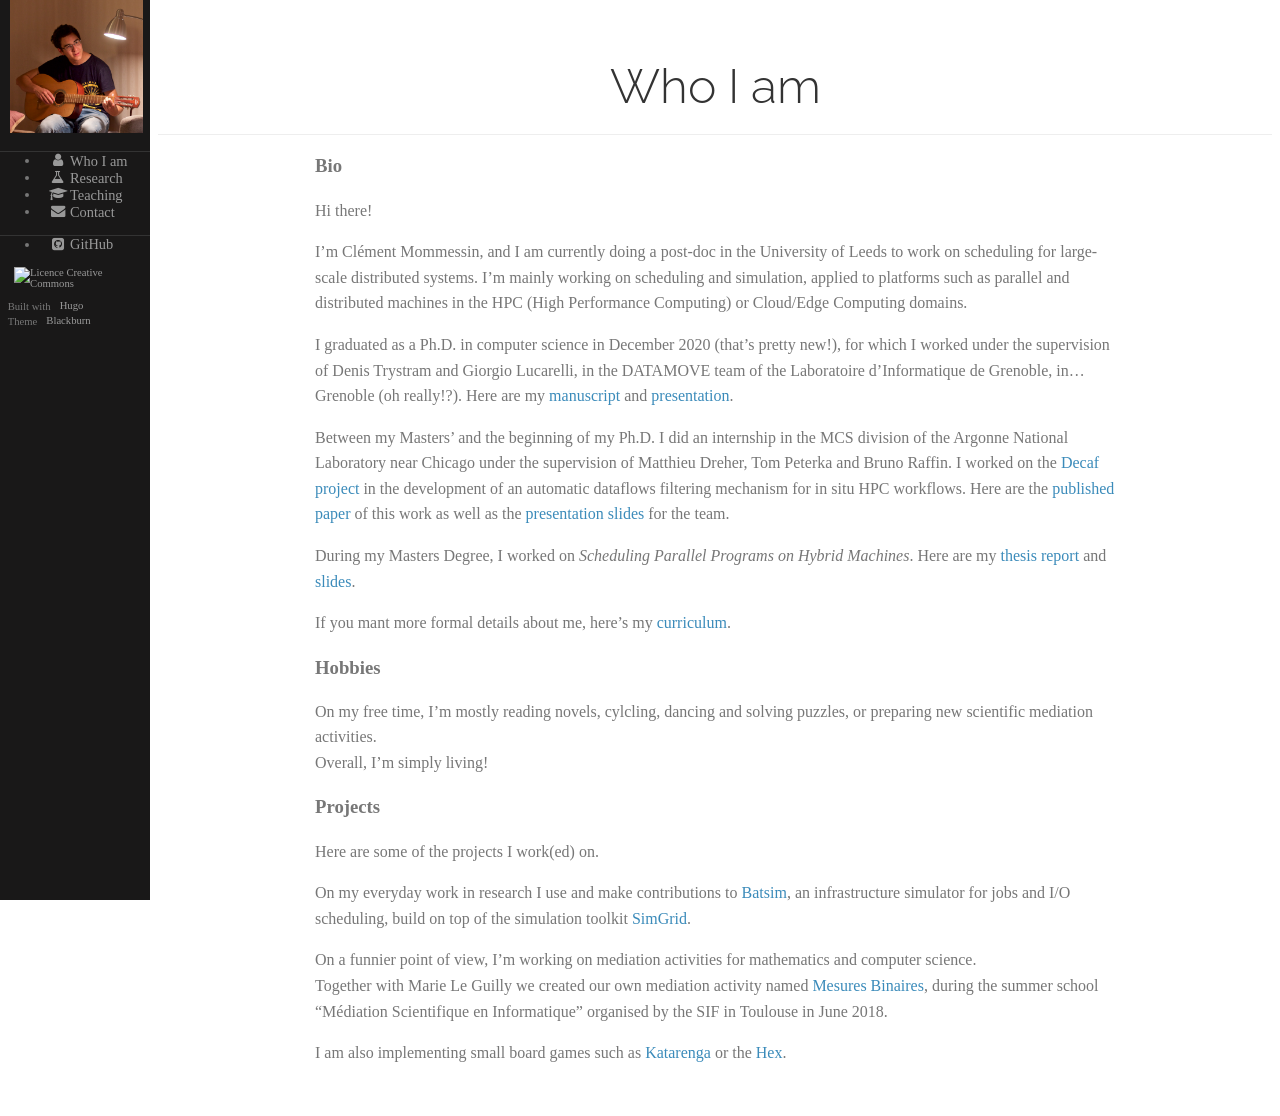
==== about/index.html @ 6f6ecb35 "update early 2021" ====
<!DOCTYPE html>
<html lang="en">

<head>
  <meta http-equiv="content-type" content="text/html; charset=utf-8">
  <meta name="viewport" content="width=device-width, initial-scale=1.0">
  <meta name="description" content="">
  <meta name="generator" content="Hugo 0.40.1" />

  <title>Who I am &middot; Clément Mommessin&#39;s Personal Page</title>

  
  
  <link rel="stylesheet" href="https://cdnjs.cloudflare.com/ajax/libs/pure/1.0.0/pure-min.css">

  <!--[if lte IE 8]>
  <link rel="stylesheet" href="https://cdnjs.cloudflare.com/ajax/libs/pure/1.0.0/grids-responsive-old-ie-min.css">
  <![endif]-->
  <!--[if gt IE 8]><!-->
  <link rel="stylesheet" href="https://cdnjs.cloudflare.com/ajax/libs/pure/1.0.0/grids-responsive-min.css">
  <!--<![endif]-->

  <!--[if lte IE 8]>
  <link rel="stylesheet" href="https://Mommessc.github.io/css/side-menu-old-ie.css">
  <![endif]-->
  <!--[if gt IE 8]><!-->
  <link rel="stylesheet" href="https://Mommessc.github.io/css/side-menu.css">
  <!--<![endif]-->

  <link rel="stylesheet" href="https://Mommessc.github.io/css/blackburn.css">

  
  <link rel="stylesheet" href="https://maxcdn.bootstrapcdn.com/font-awesome/4.7.0/css/font-awesome.min.css">

  
  <link href="https://fonts.googleapis.com/css?family=Raleway" rel="stylesheet" type="text/css">

  
  

  
  <link rel="stylesheet" href="//cdnjs.cloudflare.com/ajax/libs/highlight.js/9.12.0/styles/androidstudio.min.css">
  <script src="//cdnjs.cloudflare.com/ajax/libs/highlight.js/9.12.0/highlight.min.js"></script>
  
  <script>hljs.initHighlightingOnLoad();</script>
  

  


  
  

</head>


<body>
<div id="layout">

  
<a href="#menu" id="menuLink" class="menu-link">
  
  <span></span>
</a>
<div id="menu">

  
  <a class="pure-menu-heading brand" href="https://Mommessc.github.io/"><img src="https://Mommessc.github.io/img/moi_vaddo.jpg" alt="Me" style="width:133px;height:133px;"> </a>


  <div class="pure-menu">
    <ul class="pure-menu-list">
      
      
        <li class="pure-menu-item">
          <a class="pure-menu-link" href="https://Mommessc.github.io/about/"><i class='fa fa-user fa-fw'></i>Who I am</a>
      
        </li>
      
      
        <li class="pure-menu-item">
          <a class="pure-menu-link" href="https://Mommessc.github.io/research/"><i class='fa fa-flask fa-fw'></i>Research</a>
      
        </li>
      
      
        <li class="pure-menu-item">
          <a class="pure-menu-link" href="https://Mommessc.github.io/teaching/"><i class='fa fa-graduation-cap fa-fw'></i>Teaching</a>
      
        </li>
      
      
        <li class="pure-menu-item">
          <a class="pure-menu-link" href="https://Mommessc.github.io/contact/"><i class='fa fa-envelope fa-fw'></i>Contact</a>
      
        </li>
      
    </ul>
  </div>

  <div class="pure-menu social">
  <ul class="pure-menu-list">

    

    

    

    

    

    

    

    

    

    

    

    

    

    

    

    

    

    

    

    

    

    

    

    

    
    <li class="pure-menu-item">
      <a class="pure-menu-link" href="https://github.com/Mommessc" target="_blank"><i class="fa fa-github-square fa-fw"></i>GitHub</a>
    </li>
    

    

    

    

    

    

    

    

    

    

    

    

    

  </ul>
</div>


  <div>
  <div class="small-print">
    <small><a rel="license" href="http://creativecommons.org/licenses/by-sa/4.0/"><img alt="Licence Creative Commons" style="border-width:0" src="https://i.creativecommons.org/l/by-sa/4.0/80x15.png" /></a><br /></a></small>
  </div>
  <div class="small-print">
    <small>Built with&nbsp;<a href="https://gohugo.io/" target="_blank">Hugo</a></small>
    <small>Theme&nbsp;<a href="https://github.com/yoshiharuyamashita/blackburn" target="_blank">Blackburn</a></small>
  </div>
</div>

</div>


  <div id="main">


<div class="header">
  <h1>Who I am</h1>
  <h2></h2>
</div>
<div class="content">
  

<h3 id="bio">Bio</h3>

<p>Hi there!</p>

<p>I&rsquo;m Clément Mommessin, and I am currently doing a post-doc in the University of Leeds to work on scheduling for large-scale distributed systems.
I&rsquo;m mainly working on scheduling and simulation, applied to platforms such as parallel and distributed machines in the HPC (High Performance Computing) or Cloud/Edge Computing domains.</p>

<p>I graduated as a Ph.D. in computer science in December 2020 (that&rsquo;s pretty new!), for which I worked under the supervision of Denis Trystram and Giorgio Lucarelli, in the DATAMOVE team of the Laboratoire d&rsquo;Informatique de Grenoble, in&hellip; Grenoble (oh really!?).
Here are my <a href="https://Mommessc.github.io/files/thesis/thesis_mommessin_final.pdf">manuscript</a> and <a href="https://Mommessc.github.io/files/thesis/soutenance_mommessin.pdf">presentation</a>.</p>

<p>Between my Masters&rsquo; and the beginning of my Ph.D. I did an internship in the MCS division of the Argonne National Laboratory near Chicago under the supervision of Matthieu Dreher, Tom Peterka and Bruno Raffin.
I worked on the <a href="https://bitbucket.org/tpeterka1/decaf/src/master/">Decaf project</a> in the development of an automatic dataflows filtering mechanism for in situ HPC workflows.
Here are the <a href="https://Mommessc.github.io/files/decaf/contract_paper.pdf">published paper</a> of this work as well as the <a href="https://Mommessc.github.io/files/decaf/presentation.pdf">presentation slides</a> for the team.</p>

<p>During my Masters Degree, I worked on <em>Scheduling Parallel Programs on Hybrid Machines</em>.
Here are my <a href="https://Mommessc.github.io/files/M2/report_M2_mommessin.pdf">thesis report</a> and <a href="https://Mommessc.github.io/files/M2/slides_M2_mommessin.pdf">slides</a>.</p>

<p>If you mant more formal details about me, here&rsquo;s my <a href="https://Mommessc.github.io/files/resume_mommessin_2020.pdf">curriculum</a>.</p>

<h3 id="hobbies">Hobbies</h3>

<p>On my free time, I&rsquo;m mostly reading novels, cylcling, dancing and solving puzzles, or preparing new scientific mediation activities.<br />
Overall, I&rsquo;m simply living!</p>

<h3 id="projects">Projects</h3>

<p>Here are some of the projects I work(ed) on.</p>

<p>On my everyday work in research I use and make contributions to <a href="https://github.com/oar-team/batsim">Batsim</a>, an infrastructure simulator for jobs and I/O scheduling, build on top of the simulation toolkit <a href="http://simgrid.gforge.inria.fr/">SimGrid</a>.</p>

<p>On a funnier point of view, I&rsquo;m working on mediation activities for mathematics and computer science.<br />
Together with Marie Le Guilly we created our own mediation activity named <a href="https://github.com/Mommessc/Mesures_binaires-binaires">Mesures Binaires</a>, during the summer school &ldquo;Médiation Scientifique en Informatique&rdquo; organised by the SIF in Toulouse in June 2018.</p>

<p>I am also implementing small board games such as <a href="https://github.com/Henry38/Katarenga">Katarenga</a> or the <a href="https://github.com/Mommessc/Hex">Hex</a>.</p>

</div>

</div>
</div>
<script src="https://Mommessc.github.io/js/ui.js"></script>






</body>
</html>
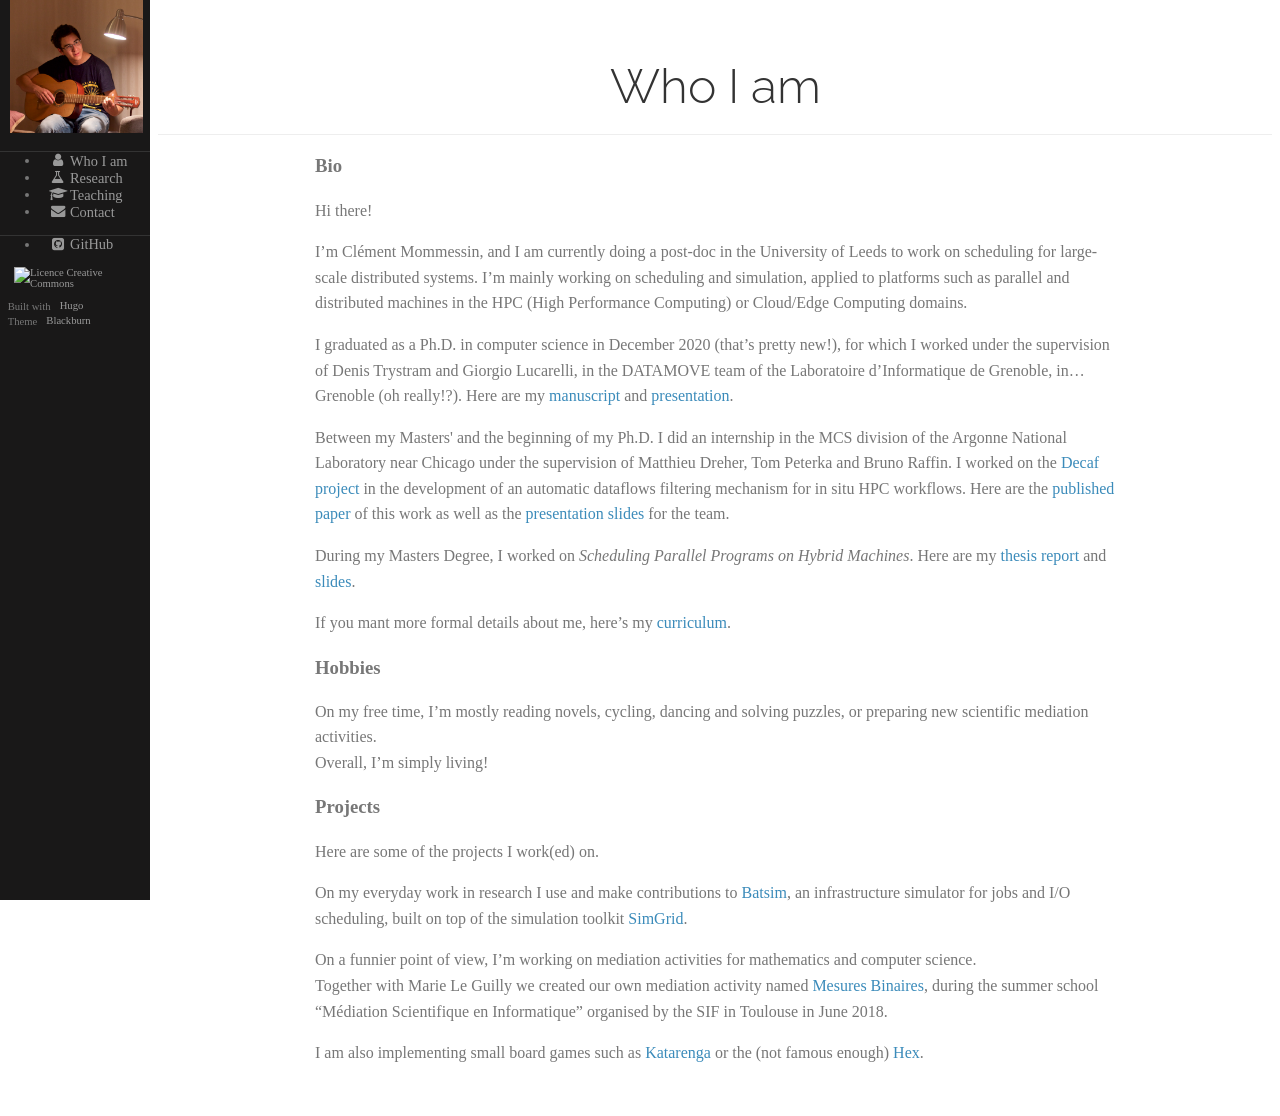
==== commit 16889854: "Small update aug 2022" ====
--- a/about/index.html
+++ b/about/index.html
@@ -5,7 +5,7 @@
   <meta http-equiv="content-type" content="text/html; charset=utf-8">
   <meta name="viewport" content="width=device-width, initial-scale=1.0">
   <meta name="description" content="">
-  <meta name="generator" content="Hugo 0.40.1" />
+  <meta name="generator" content="Hugo 0.88.1" />
 
   <title>Who I am &middot; Clément Mommessin&#39;s Personal Page</title>
 
@@ -204,42 +204,27 @@
   <h2></h2>
 </div>
 <div class="content">
-  
-
-<h3 id="bio">Bio</h3>
-
+  <h3 id="bio">Bio</h3>
 <p>Hi there!</p>
-
 <p>I&rsquo;m Clément Mommessin, and I am currently doing a post-doc in the University of Leeds to work on scheduling for large-scale distributed systems.
 I&rsquo;m mainly working on scheduling and simulation, applied to platforms such as parallel and distributed machines in the HPC (High Performance Computing) or Cloud/Edge Computing domains.</p>
-
 <p>I graduated as a Ph.D. in computer science in December 2020 (that&rsquo;s pretty new!), for which I worked under the supervision of Denis Trystram and Giorgio Lucarelli, in the DATAMOVE team of the Laboratoire d&rsquo;Informatique de Grenoble, in&hellip; Grenoble (oh really!?).
 Here are my <a href="https://Mommessc.github.io/files/thesis/thesis_mommessin_final.pdf">manuscript</a> and <a href="https://Mommessc.github.io/files/thesis/soutenance_mommessin.pdf">presentation</a>.</p>
-
-<p>Between my Masters&rsquo; and the beginning of my Ph.D. I did an internship in the MCS division of the Argonne National Laboratory near Chicago under the supervision of Matthieu Dreher, Tom Peterka and Bruno Raffin.
+<p>Between my Masters' and the beginning of my Ph.D. I did an internship in the MCS division of the Argonne National Laboratory near Chicago under the supervision of Matthieu Dreher, Tom Peterka and Bruno Raffin.
 I worked on the <a href="https://bitbucket.org/tpeterka1/decaf/src/master/">Decaf project</a> in the development of an automatic dataflows filtering mechanism for in situ HPC workflows.
 Here are the <a href="https://Mommessc.github.io/files/decaf/contract_paper.pdf">published paper</a> of this work as well as the <a href="https://Mommessc.github.io/files/decaf/presentation.pdf">presentation slides</a> for the team.</p>
-
 <p>During my Masters Degree, I worked on <em>Scheduling Parallel Programs on Hybrid Machines</em>.
 Here are my <a href="https://Mommessc.github.io/files/M2/report_M2_mommessin.pdf">thesis report</a> and <a href="https://Mommessc.github.io/files/M2/slides_M2_mommessin.pdf">slides</a>.</p>
-
-<p>If you mant more formal details about me, here&rsquo;s my <a href="https://Mommessc.github.io/files/resume_mommessin_2020.pdf">curriculum</a>.</p>
-
+<p>If you mant more formal details about me, here&rsquo;s my <a href="https://Mommessc.github.io/files/CV_mommessin_aug_2022.pdf">curriculum</a>.</p>
 <h3 id="hobbies">Hobbies</h3>
-
-<p>On my free time, I&rsquo;m mostly reading novels, cylcling, dancing and solving puzzles, or preparing new scientific mediation activities.<br />
+<p>On my free time, I&rsquo;m mostly reading novels, cycling, dancing and solving puzzles, or preparing new scientific mediation activities.<br>
 Overall, I&rsquo;m simply living!</p>
-
 <h3 id="projects">Projects</h3>
-
 <p>Here are some of the projects I work(ed) on.</p>
-
-<p>On my everyday work in research I use and make contributions to <a href="https://github.com/oar-team/batsim">Batsim</a>, an infrastructure simulator for jobs and I/O scheduling, build on top of the simulation toolkit <a href="http://simgrid.gforge.inria.fr/">SimGrid</a>.</p>
-
-<p>On a funnier point of view, I&rsquo;m working on mediation activities for mathematics and computer science.<br />
+<p>On my everyday work in research I use and make contributions to <a href="https://github.com/oar-team/batsim">Batsim</a>, an infrastructure simulator for jobs and I/O scheduling, built on top of the simulation toolkit <a href="http://simgrid.gforge.inria.fr/">SimGrid</a>.</p>
+<p>On a funnier point of view, I&rsquo;m working on mediation activities for mathematics and computer science.<br>
 Together with Marie Le Guilly we created our own mediation activity named <a href="https://github.com/Mommessc/Mesures_binaires-binaires">Mesures Binaires</a>, during the summer school &ldquo;Médiation Scientifique en Informatique&rdquo; organised by the SIF in Toulouse in June 2018.</p>
-
-<p>I am also implementing small board games such as <a href="https://github.com/Henry38/Katarenga">Katarenga</a> or the <a href="https://github.com/Mommessc/Hex">Hex</a>.</p>
+<p>I am also implementing small board games such as <a href="https://github.com/Henry38/Katarenga">Katarenga</a> or the (not famous enough) <a href="https://github.com/Mommessc/Hex">Hex</a>.</p>
 
 </div>
 
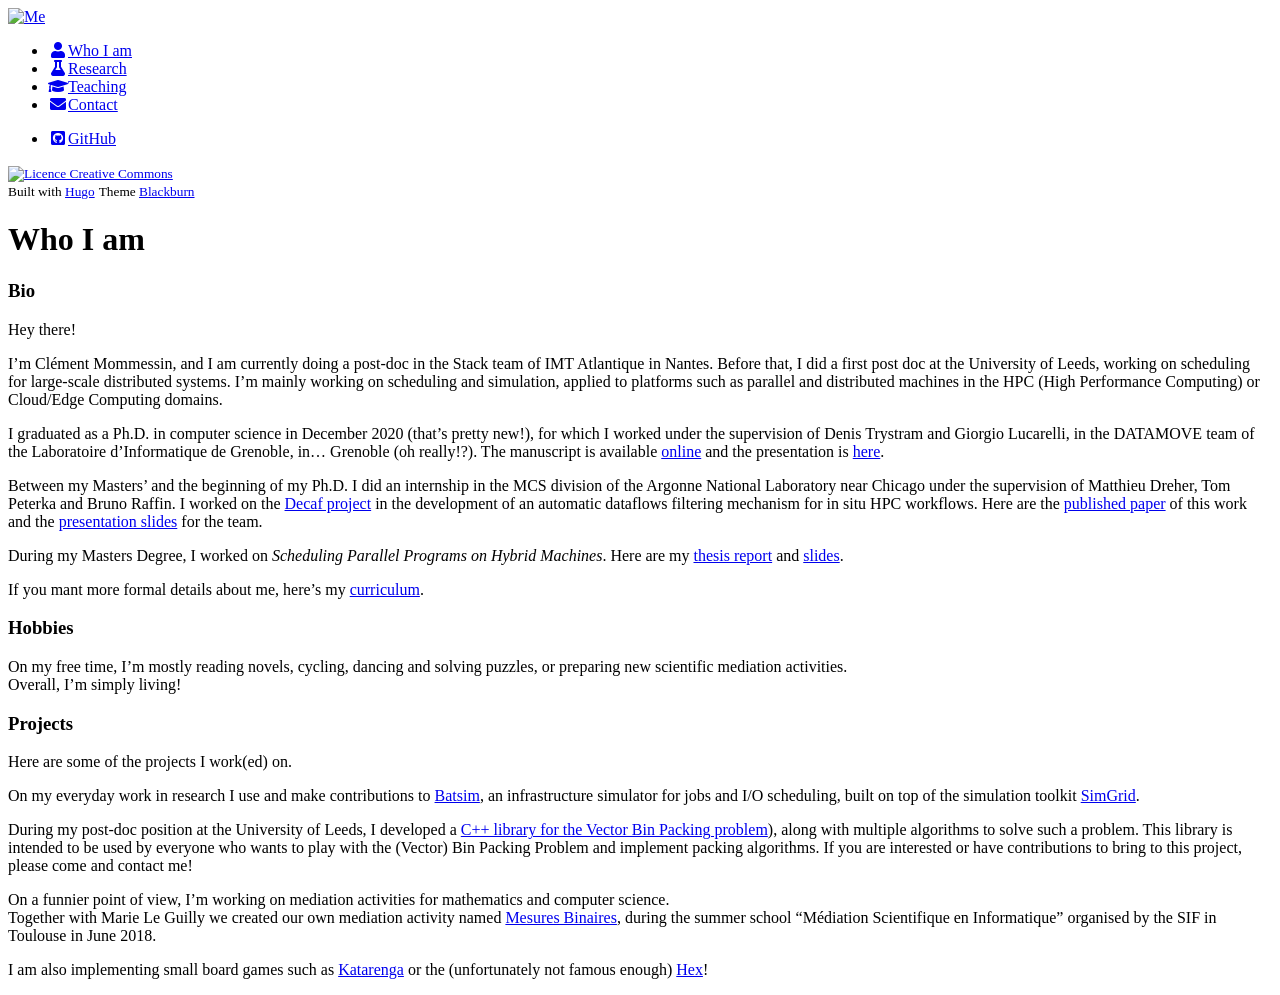
==== commit b8745c43: "update website" ====
--- a/about/index.html
+++ b/about/index.html
@@ -5,9 +5,11 @@
   <meta http-equiv="content-type" content="text/html; charset=utf-8">
   <meta name="viewport" content="width=device-width, initial-scale=1.0">
   <meta name="description" content="">
-  <meta name="generator" content="Hugo 0.88.1" />
+  <meta name="generator" content="Hugo 0.106.0">
 
   <title>Who I am &middot; Clément Mommessin&#39;s Personal Page</title>
+
+    
 
   
   
@@ -21,32 +23,35 @@
   <!--<![endif]-->
 
   <!--[if lte IE 8]>
-  <link rel="stylesheet" href="https://Mommessc.github.io/css/side-menu-old-ie.css">
+  <link rel="stylesheet" href="http://example.org/css/side-menu-old-ie.css">
   <![endif]-->
   <!--[if gt IE 8]><!-->
-  <link rel="stylesheet" href="https://Mommessc.github.io/css/side-menu.css">
+  <link rel="stylesheet" href="http://example.org/css/side-menu.css">
   <!--<![endif]-->
 
-  <link rel="stylesheet" href="https://Mommessc.github.io/css/blackburn.css">
-
-  
-  <link rel="stylesheet" href="https://maxcdn.bootstrapcdn.com/font-awesome/4.7.0/css/font-awesome.min.css">
-
-  
-  <link href="https://fonts.googleapis.com/css?family=Raleway" rel="stylesheet" type="text/css">
-
-  
-  
-
-  
-  <link rel="stylesheet" href="//cdnjs.cloudflare.com/ajax/libs/highlight.js/9.12.0/styles/androidstudio.min.css">
-  <script src="//cdnjs.cloudflare.com/ajax/libs/highlight.js/9.12.0/highlight.min.js"></script>
+  <link rel="stylesheet" href="http://example.org/css/blackburn.css">
+
+  
+  <link rel="stylesheet" href="https://cdnjs.cloudflare.com/ajax/libs/font-awesome/5.15.2/css/all.min.css">
+
+  
+  <link rel="preconnect" href="https://fonts.gstatic.com">
+  <link href="https://fonts.googleapis.com/css2?family=Raleway&display=swap" rel="stylesheet" type="text/css">
+
+  
+  <script async src="https://cdnjs.cloudflare.com/ajax/libs/mathjax/2.7.9/MathJax.js?config=TeX-AMS-MML_HTMLorMML"></script>
+
+ 
+  
+
+  
+  <link rel="stylesheet" href="//cdnjs.cloudflare.com/ajax/libs/highlight.js/10.6.0/styles/androidstudio.min.css">
+  <script async src="//cdnjs.cloudflare.com/ajax/libs/highlight.js/10.6.0/highlight.min.js"></script>
   
   <script>hljs.initHighlightingOnLoad();</script>
   
 
-  
-
+  <link rel="shortcut icon" href="http://example.org/img/favicon.ico" type="image/x-icon" />
 
   
   
@@ -65,7 +70,7 @@
 <div id="menu">
 
   
-  <a class="pure-menu-heading brand" href="https://Mommessc.github.io/"><img src="https://Mommessc.github.io/img/moi_vaddo.jpg" alt="Me" style="width:133px;height:133px;"> </a>
+  <a class="pure-menu-heading brand" href="http://example.org/"><img src="http://example.org/img/moi_vaddo.jpg" alt="Me" style="width:133px;height:133px;"> </a>
 
 
   <div class="pure-menu">
@@ -73,25 +78,25 @@
       
       
         <li class="pure-menu-item">
-          <a class="pure-menu-link" href="https://Mommessc.github.io/about/"><i class='fa fa-user fa-fw'></i>Who I am</a>
-      
-        </li>
-      
-      
-        <li class="pure-menu-item">
-          <a class="pure-menu-link" href="https://Mommessc.github.io/research/"><i class='fa fa-flask fa-fw'></i>Research</a>
-      
-        </li>
-      
-      
-        <li class="pure-menu-item">
-          <a class="pure-menu-link" href="https://Mommessc.github.io/teaching/"><i class='fa fa-graduation-cap fa-fw'></i>Teaching</a>
-      
-        </li>
-      
-      
-        <li class="pure-menu-item">
-          <a class="pure-menu-link" href="https://Mommessc.github.io/contact/"><i class='fa fa-envelope fa-fw'></i>Contact</a>
+          <a class="pure-menu-link" href="http://example.org/about/"><i class='fa fa-user fa-fw'></i>Who I am</a>
+      
+        </li>
+      
+      
+        <li class="pure-menu-item">
+          <a class="pure-menu-link" href="http://example.org/research/"><i class='fa fa-flask fa-fw'></i>Research</a>
+      
+        </li>
+      
+      
+        <li class="pure-menu-item">
+          <a class="pure-menu-link" href="http://example.org/teaching/"><i class='fa fa-graduation-cap fa-fw'></i>Teaching</a>
+      
+        </li>
+      
+      
+        <li class="pure-menu-item">
+          <a class="pure-menu-link" href="http://example.org/contact/"><i class='fa fa-envelope fa-fw'></i>Contact</a>
       
         </li>
       
@@ -148,10 +153,8 @@
     
 
     
-
-    
     <li class="pure-menu-item">
-      <a class="pure-menu-link" href="https://github.com/Mommessc" target="_blank"><i class="fa fa-github-square fa-fw"></i>GitHub</a>
+      <a class="pure-menu-link" href="https://github.com/Mommessc" rel="me" target="_blank"><i class="fab fa-github-square fa-fw"></i>GitHub</a>
     </li>
     
 
@@ -205,32 +208,40 @@
 </div>
 <div class="content">
   <h3 id="bio">Bio</h3>
-<p>Hi there!</p>
-<p>I&rsquo;m Clément Mommessin, and I am currently doing a post-doc in the University of Leeds to work on scheduling for large-scale distributed systems.
+<p>Hey there!</p>
+<p>I&rsquo;m Clément Mommessin, and I am currently doing a post-doc in the Stack team of IMT Atlantique in Nantes.
+Before that, I did a first post doc at the University of Leeds, working on scheduling for large-scale distributed systems.
 I&rsquo;m mainly working on scheduling and simulation, applied to platforms such as parallel and distributed machines in the HPC (High Performance Computing) or Cloud/Edge Computing domains.</p>
 <p>I graduated as a Ph.D. in computer science in December 2020 (that&rsquo;s pretty new!), for which I worked under the supervision of Denis Trystram and Giorgio Lucarelli, in the DATAMOVE team of the Laboratoire d&rsquo;Informatique de Grenoble, in&hellip; Grenoble (oh really!?).
-Here are my <a href="https://Mommessc.github.io/files/thesis/thesis_mommessin_final.pdf">manuscript</a> and <a href="https://Mommessc.github.io/files/thesis/soutenance_mommessin.pdf">presentation</a>.</p>
-<p>Between my Masters' and the beginning of my Ph.D. I did an internship in the MCS division of the Argonne National Laboratory near Chicago under the supervision of Matthieu Dreher, Tom Peterka and Bruno Raffin.
+The manuscript is available <a href="https://www.theses.fr/2020GRALM065">online</a> and the presentation is <a href="http://example.org/files/soutenance_thesis.pdf">here</a>.</p>
+<p>Between my Masters&rsquo; and the beginning of my Ph.D. I did an internship in the MCS division of the Argonne National Laboratory near Chicago under the supervision of Matthieu Dreher, Tom Peterka and Bruno Raffin.
 I worked on the <a href="https://bitbucket.org/tpeterka1/decaf/src/master/">Decaf project</a> in the development of an automatic dataflows filtering mechanism for in situ HPC workflows.
-Here are the <a href="https://Mommessc.github.io/files/decaf/contract_paper.pdf">published paper</a> of this work as well as the <a href="https://Mommessc.github.io/files/decaf/presentation.pdf">presentation slides</a> for the team.</p>
+Here are the <a href="https://hal.inria.fr/hal-01581032">published paper</a> of this work and the <a href="http://example.org/files/decaf_presentation.pdf">presentation slides</a> for the team.</p>
 <p>During my Masters Degree, I worked on <em>Scheduling Parallel Programs on Hybrid Machines</em>.
-Here are my <a href="https://Mommessc.github.io/files/M2/report_M2_mommessin.pdf">thesis report</a> and <a href="https://Mommessc.github.io/files/M2/slides_M2_mommessin.pdf">slides</a>.</p>
-<p>If you mant more formal details about me, here&rsquo;s my <a href="https://Mommessc.github.io/files/CV_mommessin_aug_2022.pdf">curriculum</a>.</p>
+Here are my <a href="http://example.org/files/M2/report_M2_mommessin.pdf">thesis report</a> and <a href="http://example.org/files/M2/slides_M2_mommessin.pdf">slides</a>.</p>
+<p>If you mant more formal details about me, here&rsquo;s my <a href="http://example.org/files/CV_mommessin_feb_2023.pdf">curriculum</a>.</p>
 <h3 id="hobbies">Hobbies</h3>
 <p>On my free time, I&rsquo;m mostly reading novels, cycling, dancing and solving puzzles, or preparing new scientific mediation activities.<br>
 Overall, I&rsquo;m simply living!</p>
 <h3 id="projects">Projects</h3>
 <p>Here are some of the projects I work(ed) on.</p>
-<p>On my everyday work in research I use and make contributions to <a href="https://github.com/oar-team/batsim">Batsim</a>, an infrastructure simulator for jobs and I/O scheduling, built on top of the simulation toolkit <a href="http://simgrid.gforge.inria.fr/">SimGrid</a>.</p>
+<p>On my everyday work in research I use and make contributions to <a href="https://github.com/oar-team/batsim">Batsim</a>, an infrastructure simulator for jobs and I/O scheduling, built on top of the simulation toolkit <a href="https://github.com/simgrid/simgrid">SimGrid</a>.</p>
+<p>During my post-doc position at the University of Leeds, I developed a <a href="https://github.com/Vectorpack/Vectorpack_cpp">C++ library for the Vector Bin Packing problem</a>), along with multiple algorithms to solve such a problem.
+This library is intended to be used by everyone who wants to play with the (Vector) Bin Packing Problem and implement packing algorithms. If you are interested or have contributions to bring to this project, please come and contact me!</p>
 <p>On a funnier point of view, I&rsquo;m working on mediation activities for mathematics and computer science.<br>
-Together with Marie Le Guilly we created our own mediation activity named <a href="https://github.com/Mommessc/Mesures_binaires-binaires">Mesures Binaires</a>, during the summer school &ldquo;Médiation Scientifique en Informatique&rdquo; organised by the SIF in Toulouse in June 2018.</p>
-<p>I am also implementing small board games such as <a href="https://github.com/Henry38/Katarenga">Katarenga</a> or the (not famous enough) <a href="https://github.com/Mommessc/Hex">Hex</a>.</p>
-
-</div>
-
-</div>
-</div>
-<script src="https://Mommessc.github.io/js/ui.js"></script>
+Together with Marie Le Guilly we created our own mediation activity named <a href="https://github.com/Mommessc/Mesures_binaires">Mesures Binaires</a>, during the summer school &ldquo;Médiation Scientifique en Informatique&rdquo; organised by the SIF in Toulouse in June 2018.</p>
+<p>I am also implementing small board games such as <a href="https://github.com/Henry38/Katarenga">Katarenga</a> or the (unfortunately not famous enough) <a href="https://github.com/Mommessc/Hex">Hex</a>!</p>
+
+</div>
+
+</div>
+</div>
+<script src="http://example.org/js/ui.js"></script>
+<script src="http://example.org/js/menus.js"></script>
+
+
+
+
 
 
 
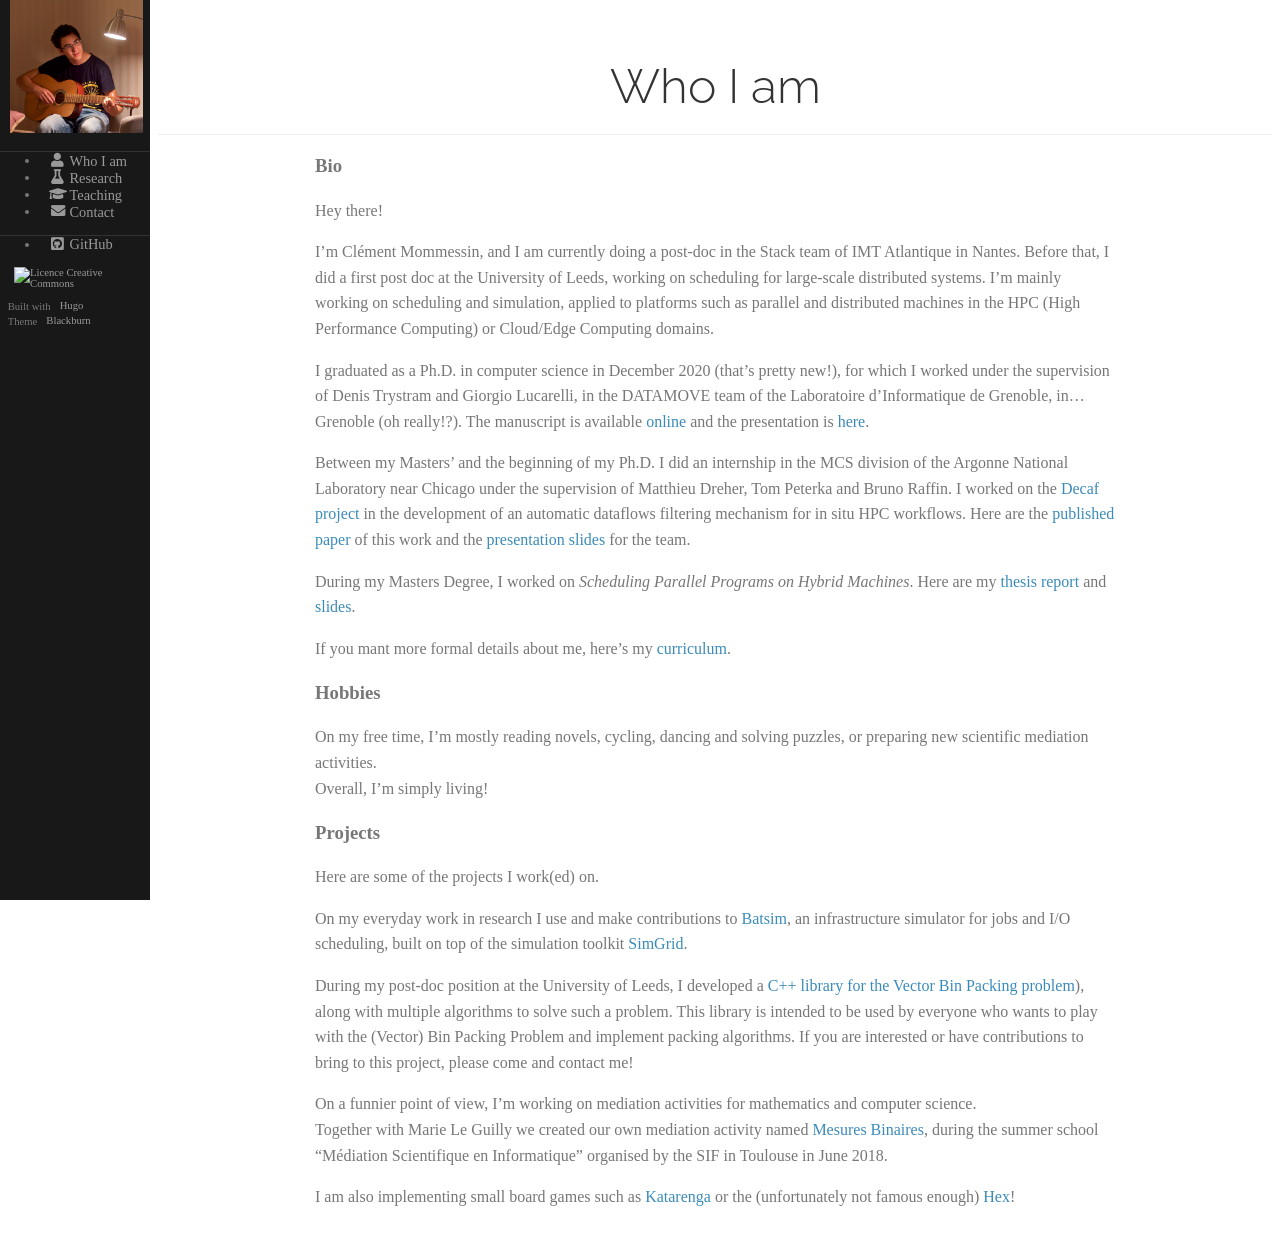
==== commit 7ddfe3ec: "Whoops" ====
--- a/about/index.html
+++ b/about/index.html
@@ -23,13 +23,13 @@
   <!--<![endif]-->
 
   <!--[if lte IE 8]>
-  <link rel="stylesheet" href="http://example.org/css/side-menu-old-ie.css">
+  <link rel="stylesheet" href="https://Mommessc.github.io/css/side-menu-old-ie.css">
   <![endif]-->
   <!--[if gt IE 8]><!-->
-  <link rel="stylesheet" href="http://example.org/css/side-menu.css">
+  <link rel="stylesheet" href="https://Mommessc.github.io/css/side-menu.css">
   <!--<![endif]-->
 
-  <link rel="stylesheet" href="http://example.org/css/blackburn.css">
+  <link rel="stylesheet" href="https://Mommessc.github.io/css/blackburn.css">
 
   
   <link rel="stylesheet" href="https://cdnjs.cloudflare.com/ajax/libs/font-awesome/5.15.2/css/all.min.css">
@@ -51,7 +51,7 @@
   <script>hljs.initHighlightingOnLoad();</script>
   
 
-  <link rel="shortcut icon" href="http://example.org/img/favicon.ico" type="image/x-icon" />
+  <link rel="shortcut icon" href="https://Mommessc.github.io/img/favicon.ico" type="image/x-icon" />
 
   
   
@@ -70,7 +70,7 @@
 <div id="menu">
 
   
-  <a class="pure-menu-heading brand" href="http://example.org/"><img src="http://example.org/img/moi_vaddo.jpg" alt="Me" style="width:133px;height:133px;"> </a>
+  <a class="pure-menu-heading brand" href="https://Mommessc.github.io/"><img src="https://Mommessc.github.io/img/moi_vaddo.jpg" alt="Me" style="width:133px;height:133px;"> </a>
 
 
   <div class="pure-menu">
@@ -78,25 +78,25 @@
       
       
         <li class="pure-menu-item">
-          <a class="pure-menu-link" href="http://example.org/about/"><i class='fa fa-user fa-fw'></i>Who I am</a>
-      
-        </li>
-      
-      
-        <li class="pure-menu-item">
-          <a class="pure-menu-link" href="http://example.org/research/"><i class='fa fa-flask fa-fw'></i>Research</a>
-      
-        </li>
-      
-      
-        <li class="pure-menu-item">
-          <a class="pure-menu-link" href="http://example.org/teaching/"><i class='fa fa-graduation-cap fa-fw'></i>Teaching</a>
-      
-        </li>
-      
-      
-        <li class="pure-menu-item">
-          <a class="pure-menu-link" href="http://example.org/contact/"><i class='fa fa-envelope fa-fw'></i>Contact</a>
+          <a class="pure-menu-link" href="https://Mommessc.github.io/about/"><i class='fa fa-user fa-fw'></i>Who I am</a>
+      
+        </li>
+      
+      
+        <li class="pure-menu-item">
+          <a class="pure-menu-link" href="https://Mommessc.github.io/research/"><i class='fa fa-flask fa-fw'></i>Research</a>
+      
+        </li>
+      
+      
+        <li class="pure-menu-item">
+          <a class="pure-menu-link" href="https://Mommessc.github.io/teaching/"><i class='fa fa-graduation-cap fa-fw'></i>Teaching</a>
+      
+        </li>
+      
+      
+        <li class="pure-menu-item">
+          <a class="pure-menu-link" href="https://Mommessc.github.io/contact/"><i class='fa fa-envelope fa-fw'></i>Contact</a>
       
         </li>
       
@@ -213,13 +213,13 @@
 Before that, I did a first post doc at the University of Leeds, working on scheduling for large-scale distributed systems.
 I&rsquo;m mainly working on scheduling and simulation, applied to platforms such as parallel and distributed machines in the HPC (High Performance Computing) or Cloud/Edge Computing domains.</p>
 <p>I graduated as a Ph.D. in computer science in December 2020 (that&rsquo;s pretty new!), for which I worked under the supervision of Denis Trystram and Giorgio Lucarelli, in the DATAMOVE team of the Laboratoire d&rsquo;Informatique de Grenoble, in&hellip; Grenoble (oh really!?).
-The manuscript is available <a href="https://www.theses.fr/2020GRALM065">online</a> and the presentation is <a href="http://example.org/files/soutenance_thesis.pdf">here</a>.</p>
+The manuscript is available <a href="https://www.theses.fr/2020GRALM065">online</a> and the presentation is <a href="https://Mommessc.github.io/files/soutenance_thesis.pdf">here</a>.</p>
 <p>Between my Masters&rsquo; and the beginning of my Ph.D. I did an internship in the MCS division of the Argonne National Laboratory near Chicago under the supervision of Matthieu Dreher, Tom Peterka and Bruno Raffin.
 I worked on the <a href="https://bitbucket.org/tpeterka1/decaf/src/master/">Decaf project</a> in the development of an automatic dataflows filtering mechanism for in situ HPC workflows.
-Here are the <a href="https://hal.inria.fr/hal-01581032">published paper</a> of this work and the <a href="http://example.org/files/decaf_presentation.pdf">presentation slides</a> for the team.</p>
+Here are the <a href="https://hal.inria.fr/hal-01581032">published paper</a> of this work and the <a href="https://Mommessc.github.io/files/decaf_presentation.pdf">presentation slides</a> for the team.</p>
 <p>During my Masters Degree, I worked on <em>Scheduling Parallel Programs on Hybrid Machines</em>.
-Here are my <a href="http://example.org/files/M2/report_M2_mommessin.pdf">thesis report</a> and <a href="http://example.org/files/M2/slides_M2_mommessin.pdf">slides</a>.</p>
-<p>If you mant more formal details about me, here&rsquo;s my <a href="http://example.org/files/CV_mommessin_feb_2023.pdf">curriculum</a>.</p>
+Here are my <a href="https://Mommessc.github.io/files/M2/report_M2_mommessin.pdf">thesis report</a> and <a href="https://Mommessc.github.io/files/M2/slides_M2_mommessin.pdf">slides</a>.</p>
+<p>If you mant more formal details about me, here&rsquo;s my <a href="https://Mommessc.github.io/files/CV_mommessin_feb_2023.pdf">curriculum</a>.</p>
 <h3 id="hobbies">Hobbies</h3>
 <p>On my free time, I&rsquo;m mostly reading novels, cycling, dancing and solving puzzles, or preparing new scientific mediation activities.<br>
 Overall, I&rsquo;m simply living!</p>
@@ -236,8 +236,8 @@
 
 </div>
 </div>
-<script src="http://example.org/js/ui.js"></script>
-<script src="http://example.org/js/menus.js"></script>
+<script src="https://Mommessc.github.io/js/ui.js"></script>
+<script src="https://Mommessc.github.io/js/menus.js"></script>
 
 
 
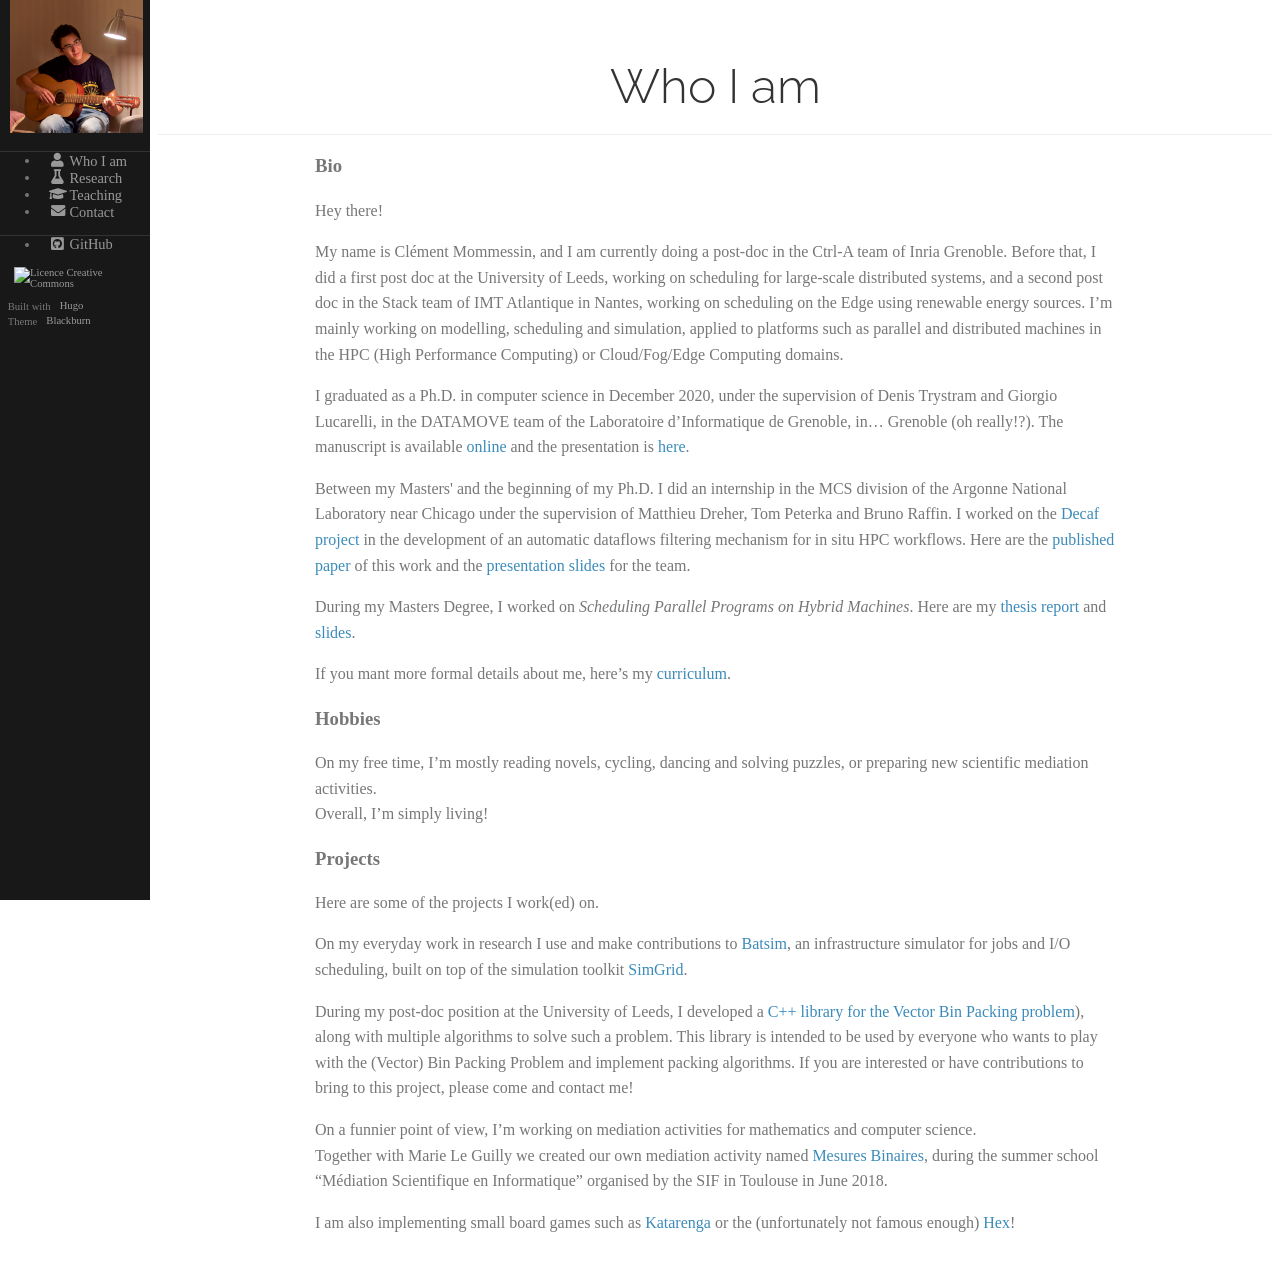
==== commit 01e7225f: "Update nov 2024" ====
--- a/about/index.html
+++ b/about/index.html
@@ -5,7 +5,7 @@
   <meta http-equiv="content-type" content="text/html; charset=utf-8">
   <meta name="viewport" content="width=device-width, initial-scale=1.0">
   <meta name="description" content="">
-  <meta name="generator" content="Hugo 0.106.0">
+  <meta name="generator" content="Hugo 0.92.2" />
 
   <title>Who I am &middot; Clément Mommessin&#39;s Personal Page</title>
 
@@ -209,17 +209,17 @@
 <div class="content">
   <h3 id="bio">Bio</h3>
 <p>Hey there!</p>
-<p>I&rsquo;m Clément Mommessin, and I am currently doing a post-doc in the Stack team of IMT Atlantique in Nantes.
-Before that, I did a first post doc at the University of Leeds, working on scheduling for large-scale distributed systems.
-I&rsquo;m mainly working on scheduling and simulation, applied to platforms such as parallel and distributed machines in the HPC (High Performance Computing) or Cloud/Edge Computing domains.</p>
-<p>I graduated as a Ph.D. in computer science in December 2020 (that&rsquo;s pretty new!), for which I worked under the supervision of Denis Trystram and Giorgio Lucarelli, in the DATAMOVE team of the Laboratoire d&rsquo;Informatique de Grenoble, in&hellip; Grenoble (oh really!?).
+<p>My name is Clément Mommessin, and I am currently doing a post-doc in the Ctrl-A team of Inria Grenoble.
+Before that, I did a first post doc at the University of Leeds, working on scheduling for large-scale distributed systems, and a second post doc in the Stack team of IMT Atlantique in Nantes, working on scheduling on the Edge using renewable energy sources.
+I&rsquo;m mainly working on modelling, scheduling and simulation, applied to platforms such as parallel and distributed machines in the HPC (High Performance Computing) or Cloud/Fog/Edge Computing domains.</p>
+<p>I graduated as a Ph.D. in computer science in December 2020, under the supervision of Denis Trystram and Giorgio Lucarelli, in the DATAMOVE team of the Laboratoire d&rsquo;Informatique de Grenoble, in&hellip; Grenoble (oh really!?).
 The manuscript is available <a href="https://www.theses.fr/2020GRALM065">online</a> and the presentation is <a href="https://Mommessc.github.io/files/soutenance_thesis.pdf">here</a>.</p>
-<p>Between my Masters&rsquo; and the beginning of my Ph.D. I did an internship in the MCS division of the Argonne National Laboratory near Chicago under the supervision of Matthieu Dreher, Tom Peterka and Bruno Raffin.
+<p>Between my Masters' and the beginning of my Ph.D. I did an internship in the MCS division of the Argonne National Laboratory near Chicago under the supervision of Matthieu Dreher, Tom Peterka and Bruno Raffin.
 I worked on the <a href="https://bitbucket.org/tpeterka1/decaf/src/master/">Decaf project</a> in the development of an automatic dataflows filtering mechanism for in situ HPC workflows.
 Here are the <a href="https://hal.inria.fr/hal-01581032">published paper</a> of this work and the <a href="https://Mommessc.github.io/files/decaf_presentation.pdf">presentation slides</a> for the team.</p>
 <p>During my Masters Degree, I worked on <em>Scheduling Parallel Programs on Hybrid Machines</em>.
 Here are my <a href="https://Mommessc.github.io/files/M2/report_M2_mommessin.pdf">thesis report</a> and <a href="https://Mommessc.github.io/files/M2/slides_M2_mommessin.pdf">slides</a>.</p>
-<p>If you mant more formal details about me, here&rsquo;s my <a href="https://Mommessc.github.io/files/CV_mommessin_feb_2023.pdf">curriculum</a>.</p>
+<p>If you mant more formal details about me, here&rsquo;s my <a href="https://Mommessc.github.io/files/CV_mommessin_2024.pdf">curriculum</a>.</p>
 <h3 id="hobbies">Hobbies</h3>
 <p>On my free time, I&rsquo;m mostly reading novels, cycling, dancing and solving puzzles, or preparing new scientific mediation activities.<br>
 Overall, I&rsquo;m simply living!</p>
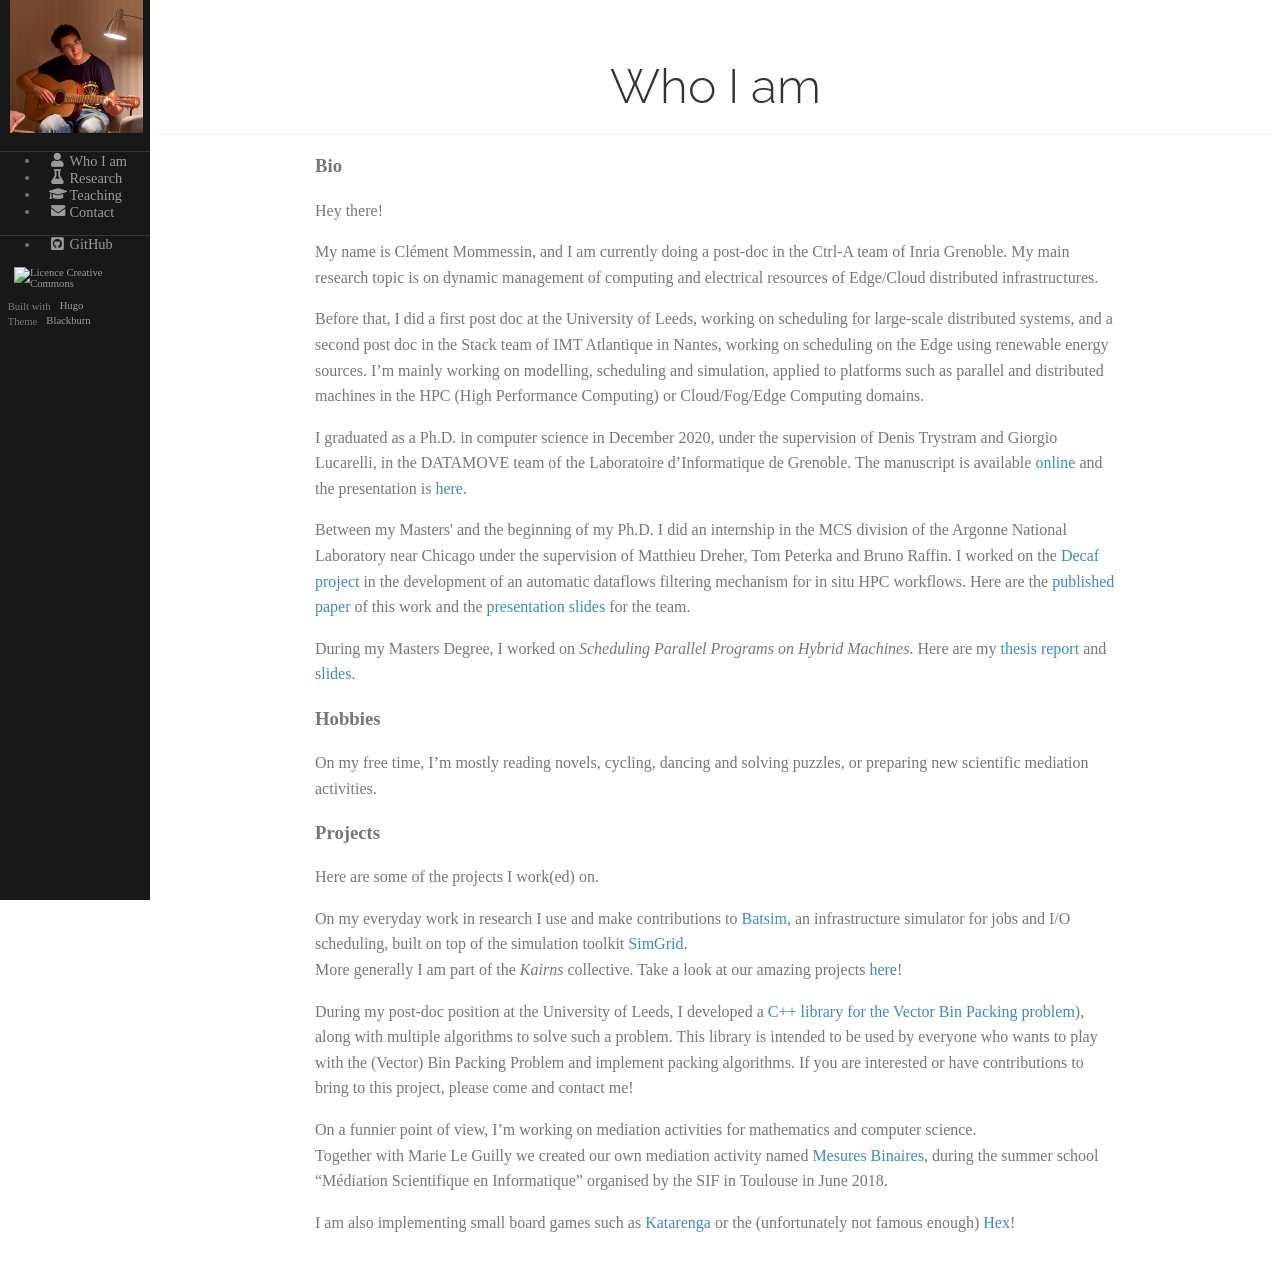
==== commit 4081da1f: "Update early 2026" ====
--- a/about/index.html
+++ b/about/index.html
@@ -210,22 +210,22 @@
   <h3 id="bio">Bio</h3>
 <p>Hey there!</p>
 <p>My name is Clément Mommessin, and I am currently doing a post-doc in the Ctrl-A team of Inria Grenoble.
-Before that, I did a first post doc at the University of Leeds, working on scheduling for large-scale distributed systems, and a second post doc in the Stack team of IMT Atlantique in Nantes, working on scheduling on the Edge using renewable energy sources.
+My main research topic is on dynamic management of computing and electrical resources of Edge/Cloud distributed infrastructures.</p>
+<p>Before that, I did a first post doc at the University of Leeds, working on scheduling for large-scale distributed systems, and a second post doc in the Stack team of IMT Atlantique in Nantes, working on scheduling on the Edge using renewable energy sources.
 I&rsquo;m mainly working on modelling, scheduling and simulation, applied to platforms such as parallel and distributed machines in the HPC (High Performance Computing) or Cloud/Fog/Edge Computing domains.</p>
-<p>I graduated as a Ph.D. in computer science in December 2020, under the supervision of Denis Trystram and Giorgio Lucarelli, in the DATAMOVE team of the Laboratoire d&rsquo;Informatique de Grenoble, in&hellip; Grenoble (oh really!?).
+<p>I graduated as a Ph.D. in computer science in December 2020, under the supervision of Denis Trystram and Giorgio Lucarelli, in the DATAMOVE team of the Laboratoire d&rsquo;Informatique de Grenoble.
 The manuscript is available <a href="https://www.theses.fr/2020GRALM065">online</a> and the presentation is <a href="https://Mommessc.github.io/files/soutenance_thesis.pdf">here</a>.</p>
 <p>Between my Masters' and the beginning of my Ph.D. I did an internship in the MCS division of the Argonne National Laboratory near Chicago under the supervision of Matthieu Dreher, Tom Peterka and Bruno Raffin.
 I worked on the <a href="https://bitbucket.org/tpeterka1/decaf/src/master/">Decaf project</a> in the development of an automatic dataflows filtering mechanism for in situ HPC workflows.
 Here are the <a href="https://hal.inria.fr/hal-01581032">published paper</a> of this work and the <a href="https://Mommessc.github.io/files/decaf_presentation.pdf">presentation slides</a> for the team.</p>
 <p>During my Masters Degree, I worked on <em>Scheduling Parallel Programs on Hybrid Machines</em>.
 Here are my <a href="https://Mommessc.github.io/files/M2/report_M2_mommessin.pdf">thesis report</a> and <a href="https://Mommessc.github.io/files/M2/slides_M2_mommessin.pdf">slides</a>.</p>
-<p>If you mant more formal details about me, here&rsquo;s my <a href="https://Mommessc.github.io/files/CV_mommessin_2024.pdf">curriculum</a>.</p>
 <h3 id="hobbies">Hobbies</h3>
-<p>On my free time, I&rsquo;m mostly reading novels, cycling, dancing and solving puzzles, or preparing new scientific mediation activities.<br>
-Overall, I&rsquo;m simply living!</p>
+<p>On my free time, I&rsquo;m mostly reading novels, cycling, dancing and solving puzzles, or preparing new scientific mediation activities.</p>
 <h3 id="projects">Projects</h3>
 <p>Here are some of the projects I work(ed) on.</p>
-<p>On my everyday work in research I use and make contributions to <a href="https://github.com/oar-team/batsim">Batsim</a>, an infrastructure simulator for jobs and I/O scheduling, built on top of the simulation toolkit <a href="https://github.com/simgrid/simgrid">SimGrid</a>.</p>
+<p>On my everyday work in research I use and make contributions to <a href="https://github.com/oar-team/batsim">Batsim</a>, an infrastructure simulator for jobs and I/O scheduling, built on top of the simulation toolkit <a href="https://github.com/simgrid/simgrid">SimGrid</a>.<br>
+More generally I am part of the <em>Kairns</em> collective. Take a look at our amazing projects <a href="https://kairns.gricad-pages.univ-grenoble-alpes.fr/">here</a>!</p>
 <p>During my post-doc position at the University of Leeds, I developed a <a href="https://github.com/Vectorpack/Vectorpack_cpp">C++ library for the Vector Bin Packing problem</a>), along with multiple algorithms to solve such a problem.
 This library is intended to be used by everyone who wants to play with the (Vector) Bin Packing Problem and implement packing algorithms. If you are interested or have contributions to bring to this project, please come and contact me!</p>
 <p>On a funnier point of view, I&rsquo;m working on mediation activities for mathematics and computer science.<br>
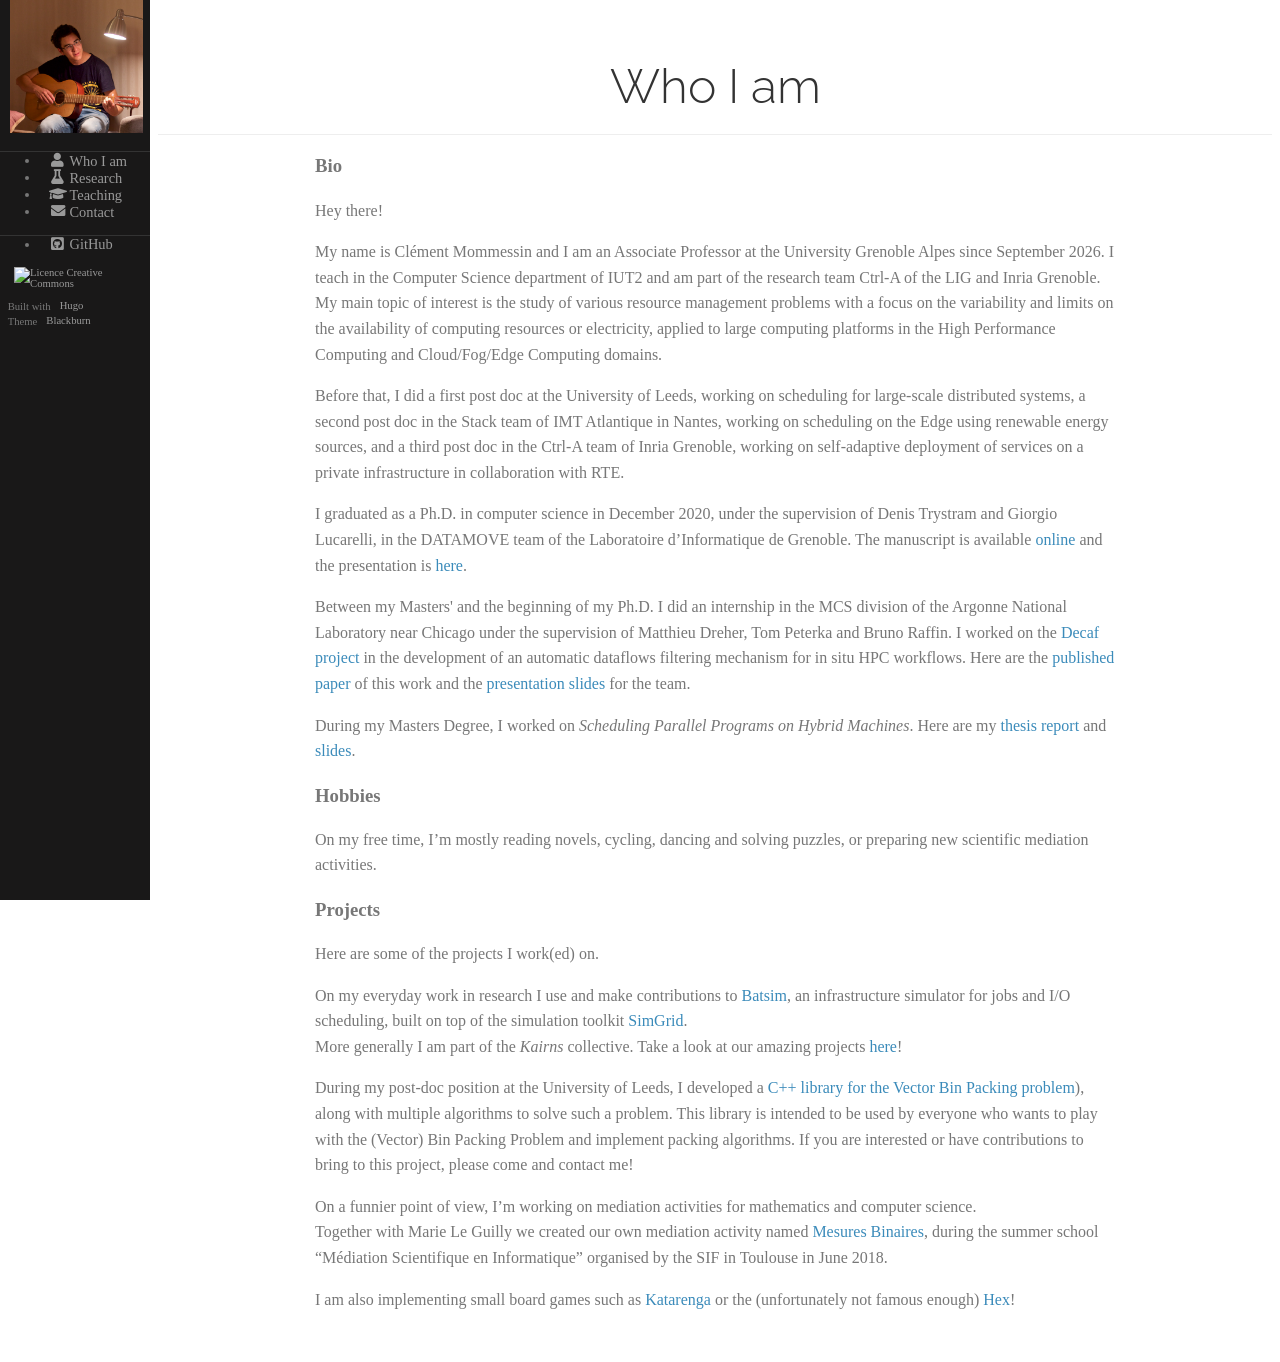
==== commit 0d02570a: "Quick update sept 2026" ====
--- a/about/index.html
+++ b/about/index.html
@@ -209,10 +209,13 @@
 <div class="content">
   <h3 id="bio">Bio</h3>
 <p>Hey there!</p>
-<p>My name is Clément Mommessin, and I am currently doing a post-doc in the Ctrl-A team of Inria Grenoble.
-My main research topic is on dynamic management of computing and electrical resources of Edge/Cloud distributed infrastructures.</p>
-<p>Before that, I did a first post doc at the University of Leeds, working on scheduling for large-scale distributed systems, and a second post doc in the Stack team of IMT Atlantique in Nantes, working on scheduling on the Edge using renewable energy sources.
-I&rsquo;m mainly working on modelling, scheduling and simulation, applied to platforms such as parallel and distributed machines in the HPC (High Performance Computing) or Cloud/Fog/Edge Computing domains.</p>
+
+<p>My name is Clément Mommessin and I am an Associate Professor at the University Grenoble Alpes since September 2026.
+I teach in the Computer Science department of IUT2 and am part of the research team Ctrl-A of the LIG and Inria Grenoble.
+My main topic of interest is the study of various resource management problems with a focus on the variability and limits on the availability of computing resources or electricity, applied to large computing platforms in the High Performance Computing and Cloud/Fog/Edge Computing domains.</p>
+
+<p>Before that, I did a first post doc at the University of Leeds, working on scheduling for large-scale distributed systems, a second post doc in the Stack team of IMT Atlantique in Nantes, working on scheduling on the Edge using renewable energy sources, and a third post doc in the Ctrl-A team of Inria Grenoble, working on self-adaptive deployment of services on a private infrastructure in collaboration with RTE.</p>
+
 <p>I graduated as a Ph.D. in computer science in December 2020, under the supervision of Denis Trystram and Giorgio Lucarelli, in the DATAMOVE team of the Laboratoire d&rsquo;Informatique de Grenoble.
 The manuscript is available <a href="https://www.theses.fr/2020GRALM065">online</a> and the presentation is <a href="https://Mommessc.github.io/files/soutenance_thesis.pdf">here</a>.</p>
 <p>Between my Masters' and the beginning of my Ph.D. I did an internship in the MCS division of the Argonne National Laboratory near Chicago under the supervision of Matthieu Dreher, Tom Peterka and Bruno Raffin.
